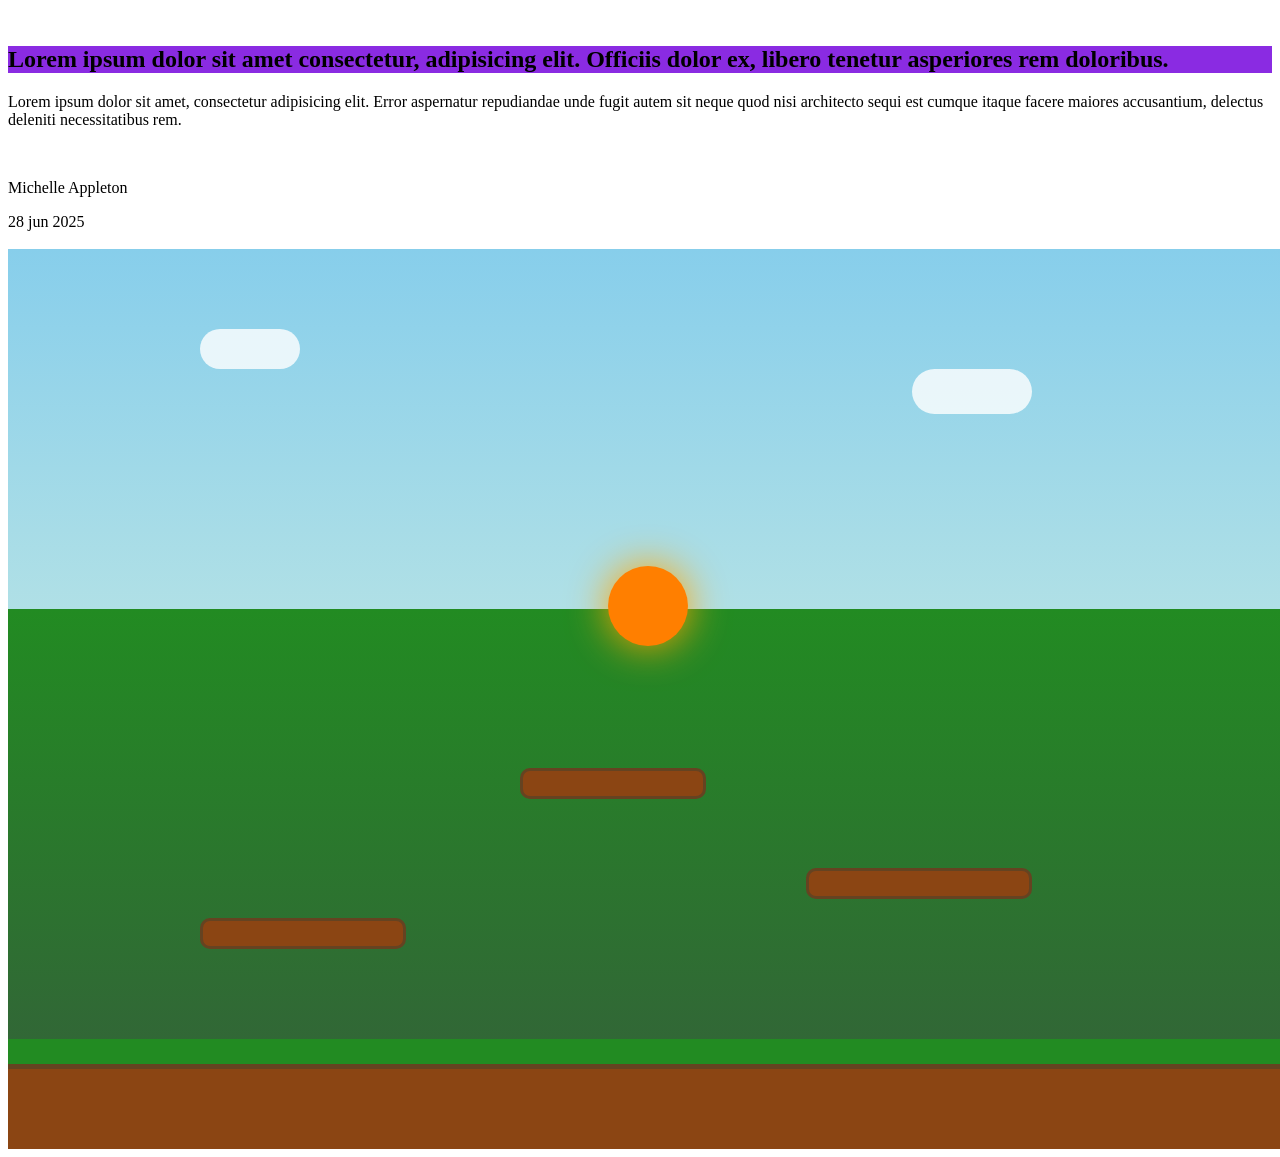
==== 03-herencia-css/index.html @ 125a1e6b "Ejercicio en clase" ====
<!DOCTYPE html>
<html lang="en">

<head>
  <meta charset="UTF-8">
  <meta name="viewport" content="width=device-width, initial-scale=1.0">
  <title>Propiedades básicas CSS</title>
  <link rel="stylesheet" href="style.css">
  <link rel="preconnect" href="https://fonts.googleapis.com">
  <link rel="preconnect" href="https://fonts.gstatic.com" crossorigin>
  <link href="https://fonts.googleapis.com/css2?family=Leckerli+One&family=Pacifico&family=Science+Gothic:wght@100..900&display=swap" rel="stylesheet">
</head>

<body>

  <div id="usercard" class="card">
    <div class="card-image">
      <img src="..." alt="">
    </div>
    <div class="card-content">
      <h2 id="unicobox">Lorem ipsum dolor sit amet consectetur, adipisicing elit. Officiis dolor ex, libero tenetur asperiores rem doloribus.</h2>
      <p>Lorem ipsum dolor sit amet, consectetur adipisicing elit. Error aspernatur repudiandae unde fugit autem sit neque quod nisi architecto sequi est cumque itaque facere maiores accusantium, delectus deleniti necessitatibus rem.</p>
      <div>
        <div class="card-user-info">
          <div>
            <img src="..." alt="">
          </div>
          <div>
            <p>Michelle Appleton</p>
            <span>28 jun 2025</span>
          </div>
        </div>
        <div>
          <img src=".." alt="">
        </div>
      </div>
    </div>
  </div>
<!-- Escenario de las plataformas -->
 <div class="escenario">
    <div class="cielo">
      <div class="sol"></div>
      <div class="nube nube1"></div>
      <div class="nube nube2"></div>
    </div>
    <div class="bosque-fondo">
    </div>
    <div class="plataforma plataforma1"></div>
    <div class="plataforma plataforma2"></div>
    <div class="plataforma plataforma3"></div>
    <div class="pasto"></div>
    <div class="suelo"></div>
  </div>
</body>

</html>
---- 03-herencia-css/style.css ----
#unicobox {
  background-color: blueviolet;
}
h2 {
  background-color: chartreuse;
}

.box {
  background-color: aquamarine;
}
.science-gothic {
  font-family: "Science Gothic", sans-serif;
  font-weight: 500;
}



/* Escenario plataformas */
        .escenario {
            position: relative;
            width:  100vw;
            height: 100vh;
            background: linear-gradient(to bottom, #87CEEB 0%, #98D8C8 50%, #6B8E23 100%);
            overflow: hidden;
        }
        .cielo {
            position: absolute;
            top: 0;
            width: 100%;
            height: 40%;
            background: linear-gradient(to bottom, #87CEEB, #B0E0E6);
        }
        .sol {
           position: absolute;
            margin: auto;
            bottom: -37px;
            left: 0;
            right: 0;
            z-index: 1;
            width: 80px;
            height: 80px;
            background: #ff7f00;
            border-radius: 50%;
            box-shadow: 0 0 40px #FFA500;
        }
        .nube {
            position: absolute;
            background: white;
            border-radius: 100px;
            opacity: 0.8;
        }
        .nube1 {
            top: 80px;
            left: 15%;
            width: 100px;
            height: 40px;
        }
        .nube2 {
            top: 120px;
            right: 20%;
            width: 120px;
            height: 45px;
        }
        .bosque-fondo {
            position: absolute;
            bottom: 0;
            width: 100%;
            height: 60%;
            background: linear-gradient(to bottom, #228B22, #355E3B);
        }
        .suelo {
            position: absolute;
            bottom: 0;
            width: 100%;
            height: 80px;
            background: #8B4513;
            border-top: 5px solid #654321;
        }
        .pasto {
            position: absolute;
            bottom: 80px;
            width: 100%;
            height: 30px;
            background: #228B22;
        }
        .plataforma {
            position: absolute;
            background: #8B4513;
            border: 3px solid #654321;
            border-radius: 10px;
        }
        .plataforma1 {
            bottom: 200px;
            left: 15%;
            width: 200px;
            height: 25px;
        }
        .plataforma2 {
            bottom: 350px;
            left: 40%;
            width: 180px;
            height: 25px;
        }
        .plataforma3 {
            bottom: 250px;
            right: 20%;
            width: 220px;
            height: 25px;
        }
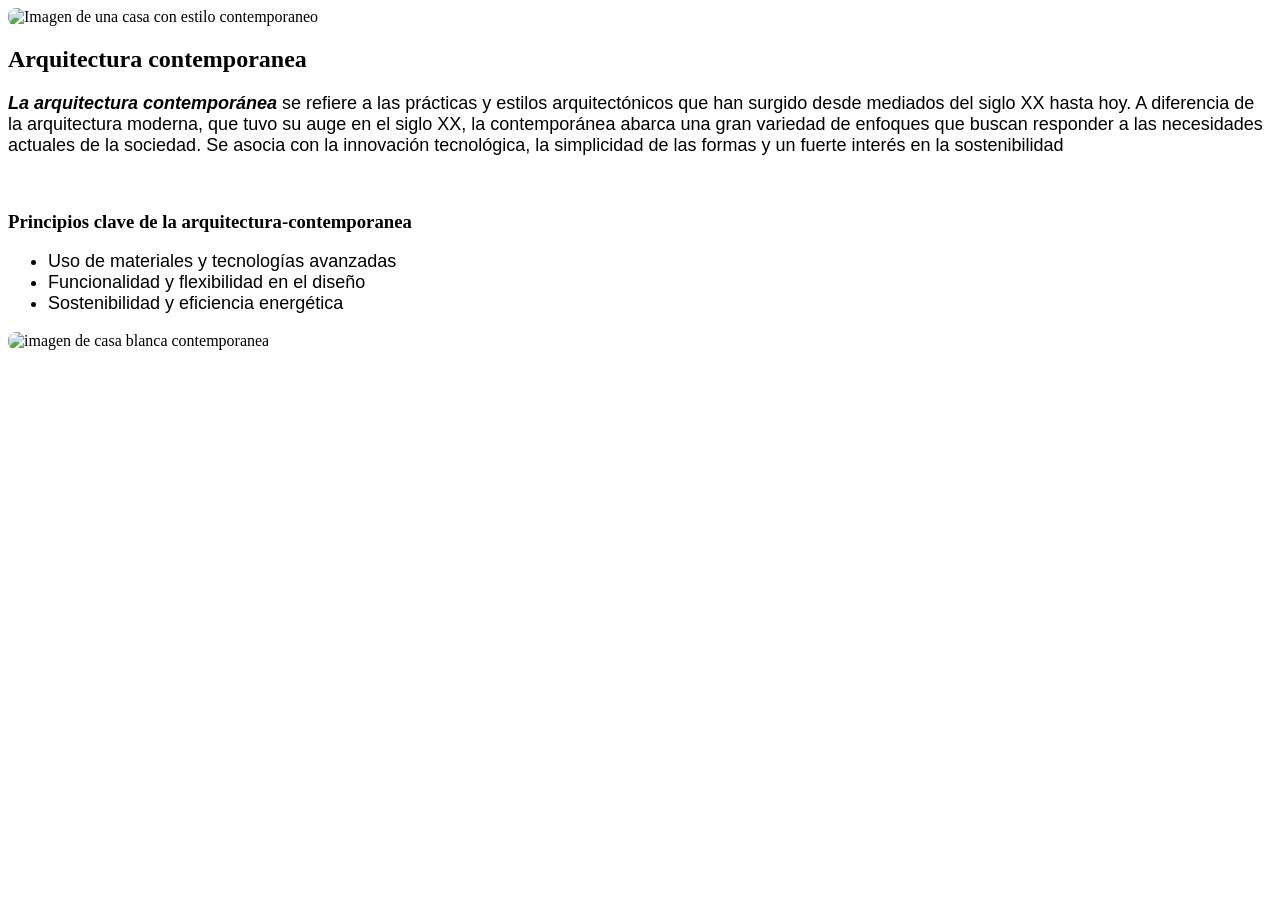
==== commit bb56ce6c: "comentar juego de clase y creacion de base de tarjeta" ====
--- a/03-herencia-css/index.html
+++ b/03-herencia-css/index.html
@@ -15,29 +15,37 @@
 
   <div id="usercard" class="card">
     <div class="card-image">
-      <img src="..." alt="">
+      <img class="imagen1" src="https://www.arkiplus.com/wp-content/uploads/2020/12/arquitectura-contemporanea.jpg" alt="Imagen de una casa con estilo contemporaneo">
     </div>
     <div class="card-content">
-      <h2 id="unicobox">Lorem ipsum dolor sit amet consectetur, adipisicing elit. Officiis dolor ex, libero tenetur asperiores rem doloribus.</h2>
-      <p>Lorem ipsum dolor sit amet, consectetur adipisicing elit. Error aspernatur repudiandae unde fugit autem sit neque quod nisi architecto sequi est cumque itaque facere maiores accusantium, delectus deleniti necessitatibus rem.</p>
+      <h2>Arquitectura contemporanea</h2>
+      <p><span>La arquitectura contemporánea</span> se refiere a las prácticas y estilos arquitectónicos que han surgido desde mediados del siglo XX hasta hoy. A diferencia de la arquitectura moderna, que tuvo su auge en el siglo XX, la contemporánea abarca una gran variedad de enfoques que buscan responder a las necesidades actuales de la sociedad. Se asocia con la innovación tecnológica, la simplicidad de las formas y un fuerte interés en la sostenibilidad</p>
       <div>
         <div class="card-user-info">
           <div>
             <img src="..." alt="">
           </div>
           <div>
-            <p>Michelle Appleton</p>
-            <span>28 jun 2025</span>
+           <h3>Principios clave de la arquitectura-contemporanea</h3>
+           <p>
+            <ul>
+              <li>Uso de materiales y tecnologías avanzadas</li>
+              <li>Funcionalidad y flexibilidad en el diseño</li>
+              <li>Sostenibilidad y eficiencia energética</li>
+            </ul>
+           </p>
+           
+
           </div>
         </div>
-        <div>
-          <img src=".." alt="">
+        <div >
+          <img class="imagen2" src="https://th.bing.com/th/id/R.89c91817d2b59615f74608fb42c86462?rik=cHDb2eUTeaL0sg&pid=ImgRaw&r=0" alt=" imagen de casa blanca contemporanea">
         </div>
       </div>
     </div>
   </div>
 <!-- Escenario de las plataformas -->
- <div class="escenario">
+ <!-- <div class="escenario">
     <div class="cielo">
       <div class="sol"></div>
       <div class="nube nube1"></div>
@@ -50,7 +58,7 @@
     <div class="plataforma plataforma3"></div>
     <div class="pasto"></div>
     <div class="suelo"></div>
-  </div>
+  </div> -->
 </body>
 
 </html>
--- a/03-herencia-css/style.css
+++ b/03-herencia-css/style.css
@@ -1,13 +1,26 @@
 
-#unicobox {
-  background-color: blueviolet;
+
+p, ul, li {
+    font-family: Arial, "Helvetica Neue", Helvetica, sans-serif;
+    font-size: large;
+    font-style:normal;
 }
-h2 {
-  background-color: chartreuse;
+span {
+    font-style: oblique;
+    font-weight:bold;
+}
+.imagen1 {
+    border-radius: 8px;
+    height: 40vh;
+    width: auto;
+    margin: auto;
 }
 
-.box {
-  background-color: aquamarine;
+.imagen2{
+    border-radius: 8px;
+    height: 30vh;
+    width: auto;
+    
 }
 .science-gothic {
   font-family: "Science Gothic", sans-serif;
@@ -17,7 +30,7 @@
 
 
 /* Escenario plataformas */
-        .escenario {
+       /*  .escenario {
             position: relative;
             width:  100vw;
             height: 100vh;
@@ -107,4 +120,5 @@
             right: 20%;
             width: 220px;
             height: 25px;
-        }+        } */
+
